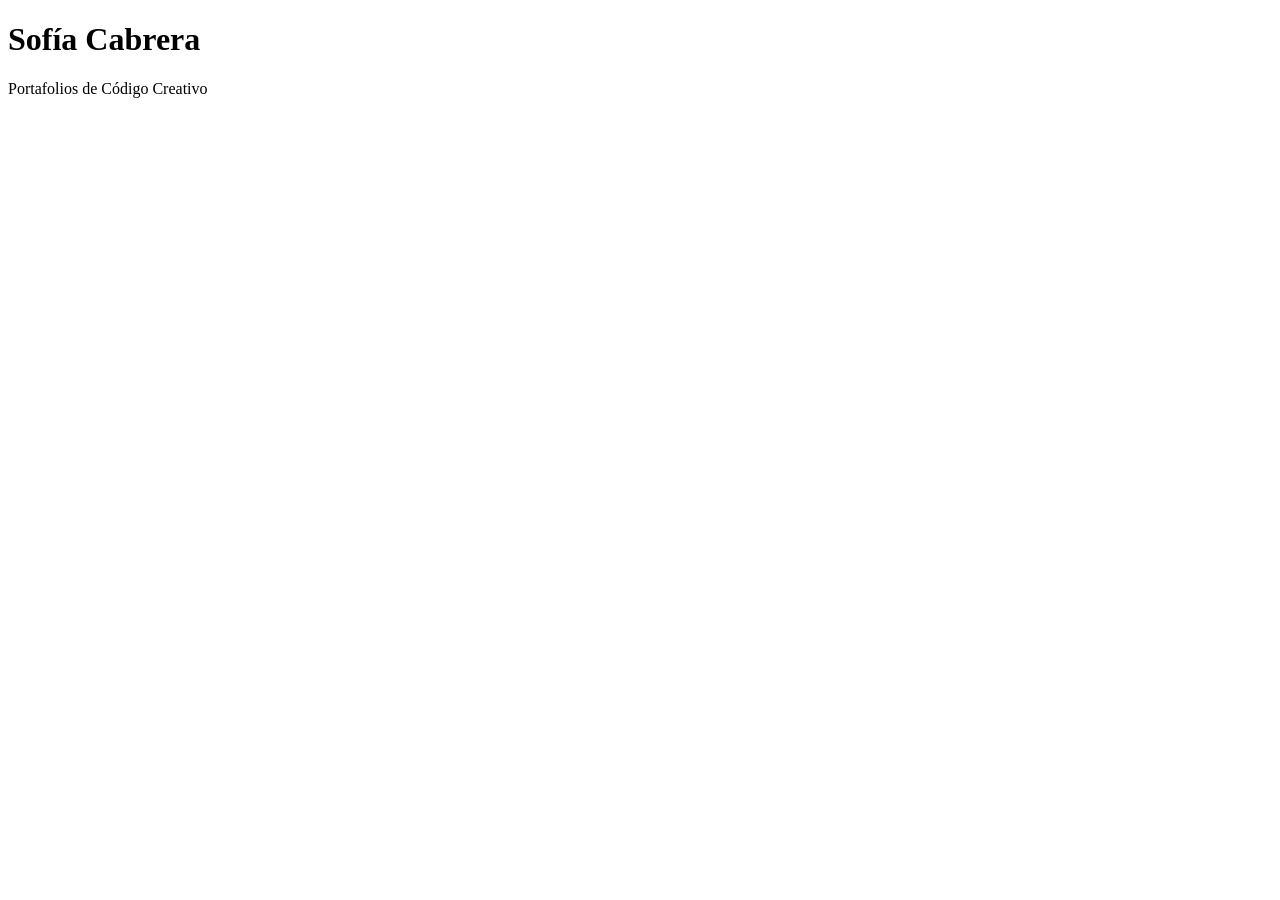
==== index.html @ e0133070 "inicio" ====
<!DOCTYPE html>
<html lang="en">
<head>
    <meta charset="UTF-8">
    <meta name="viewport" content="width=device-width, initial-scale=1.0">
    <title>Portafolios de Sofía Cabrera</title>
</head>
<body>
    
    <h1>Sofía Cabrera</h1>
    <p>Portafolios de Código Creativo</p>





</body>
</html>
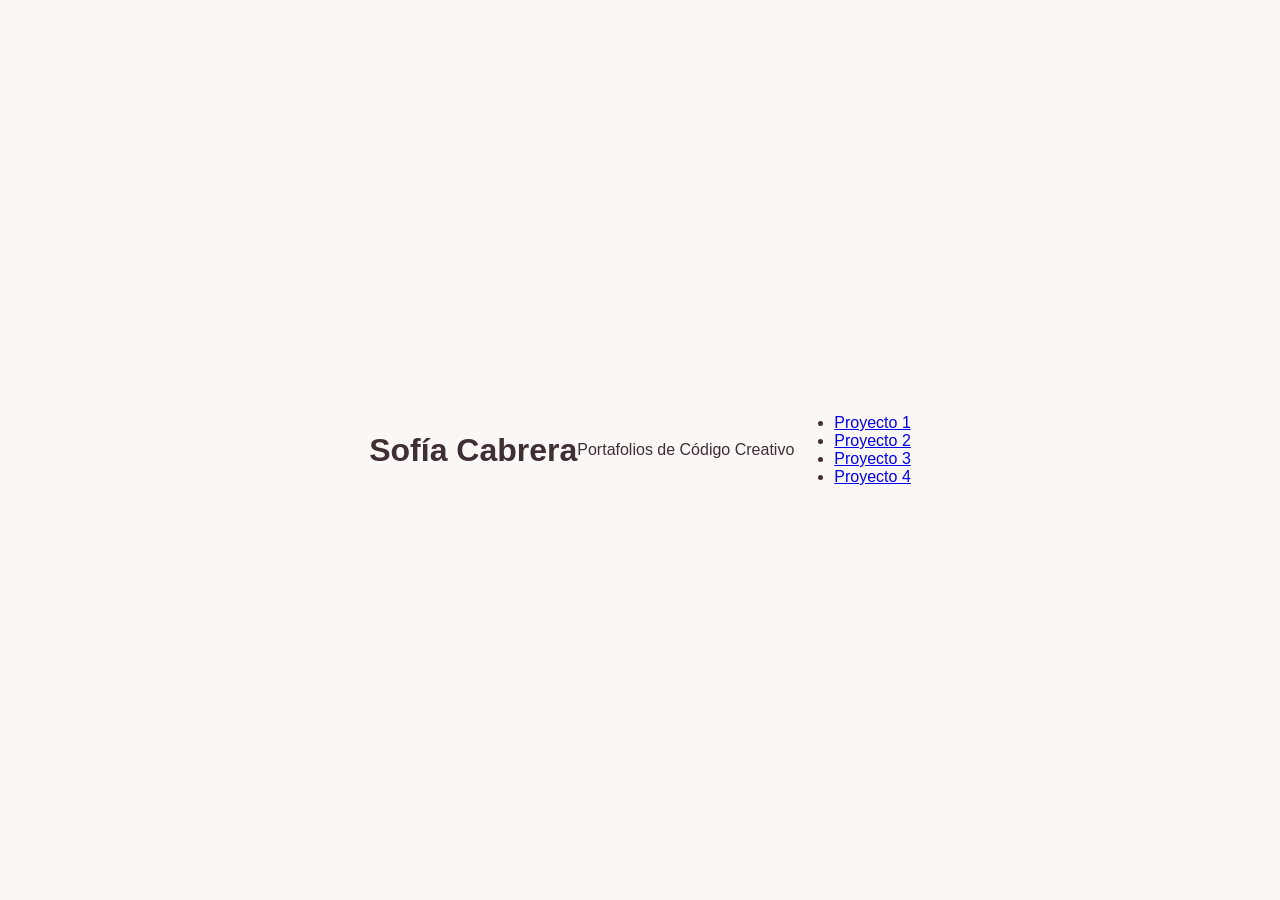
==== commit 67b87640: "Se hizo un bello link tree" ====
--- a/index.html
+++ b/index.html
@@ -4,15 +4,24 @@
     <meta charset="UTF-8">
     <meta name="viewport" content="width=device-width, initial-scale=1.0">
     <title>Portafolios de Sofía Cabrera</title>
+    <link rel="stylesheet" href="style.css">
 </head>
 <body>
     
-    <h1>Sofía Cabrera</h1>
-    <p>Portafolios de Código Creativo</p>
-
-
-
-
+<p>
+    <header class="title"></header>
+        <h1>Sofía Cabrera</h1>
+        <p>Portafolios de Código Creativo</p>
+    </header>
+    <nav>
+        <ul>
+            <li class="item-list"><a href="#">Proyecto 1</a></li>
+            <li class="item-list"><a href="#">Proyecto 2</a></li>
+            <li class="item-list"><a href="#">Proyecto 3</a></li>
+            <li class="item-list"><a href="#">Proyecto 4</a></li>
+        </ul>
+    </nav>
+</p>
 
 </body>
 </html>
--- a/style.css
+++ b/style.css
@@ -0,0 +1,163 @@
+/* =========================================================
+   Portafolios — Sofía Cabrera
+   Paleta: marfil cálido, ciruela oscuro, rosa empolvado, lila
+   ========================================================= */
+
+:root {
+    --bg: #FBF7F5;
+    --ink: #3E2F35;
+    --mauve: #C08497;
+    --lilac: #A98FC2;
+    --pale: #F3E1E6;
+    --line: #E4CFD6;
+}
+
+* {
+    box-sizing: border-box;
+}
+
+html, body {
+    height: 100%;
+}
+
+body {
+    margin: 0;
+    background: var(--bg);
+    color: var(--ink);
+    display: flex;
+    align-items: center;
+    justify-content: center;
+    min-height: 100vh;
+    padding: 2.5rem 1.5rem;
+    font-family: 'Jost', sans-serif;
+}
+
+.tarjeta {
+    width: 100%;
+    max-width: 380px;
+    display: flex;
+    flex-direction: column;
+    align-items: center;
+    text-align: center;
+}
+
+/* ---------- Encabezado ---------- */
+
+.encabezado {
+    margin-bottom: 3rem;
+}
+
+.nombre {
+    font-family: 'Edu QLD Hand', cursive;
+    font-weight: 600;
+    font-size: clamp(2.75rem, 10vw, 3.75rem);
+    color: var(--ink);
+    margin: 0;
+    line-height: 1;
+    /* leve inclinación para que se sienta como una firma trazada a mano */
+    transform: rotate(-2deg);
+}
+
+.subtitulo {
+    font-family: 'Cormorant Garamond', serif;
+    font-style: italic;
+    font-size: 1.15rem;
+    color: var(--mauve);
+    margin: 0.6rem 0 0;
+    letter-spacing: 0.02em;
+}
+
+/* ---------- Lista de proyectos ---------- */
+
+.enlaces {
+    width: 100%;
+}
+
+.lista-proyectos {
+    list-style: none;
+    margin: 0;
+    padding: 0;
+    display: flex;
+    flex-direction: column;
+    gap: 1rem;
+}
+
+.proyecto {
+    position: relative;
+    display: flex;
+    align-items: center;
+    justify-content: center;
+    width: 100%;
+    padding: 0.95rem 1.5rem;
+    background: var(--pale);
+    border: 1px solid var(--line);
+    border-radius: 999px;
+    color: var(--ink);
+    text-decoration: none;
+    font-size: 1rem;
+    font-weight: 500;
+    overflow: hidden;
+    transition: background-color 0.35s ease, color 0.35s ease, border-color 0.35s ease, transform 0.25s ease;
+}
+
+.proyecto span {
+    position: relative;
+    z-index: 1;
+}
+
+/* trazo dibujado a mano que aparece bajo el texto al pasar el cursor */
+.proyecto .trazo {
+    position: absolute;
+    left: 18%;
+    right: 18%;
+    bottom: 0.55rem;
+    height: 12px;
+    width: 64%;
+    overflow: visible;
+    pointer-events: none;
+}
+
+.proyecto .trazo path {
+    fill: none;
+    stroke: var(--mauve);
+    stroke-width: 2.5;
+    stroke-linecap: round;
+    stroke-dasharray: 260;
+    stroke-dashoffset: 260;
+    transition: stroke-dashoffset 0.5s ease;
+}
+
+.proyecto:hover,
+.proyecto:focus-visible {
+    background-color: var(--bg);
+    border-color: var(--mauve);
+    color: var(--mauve);
+    transform: translateY(-2px);
+}
+
+.proyecto:hover .trazo path,
+.proyecto:focus-visible .trazo path {
+    stroke-dashoffset: 0;
+}
+
+.proyecto:focus-visible {
+    outline: 2px solid var(--lilac);
+    outline-offset: 3px;
+}
+
+/* ---------- Accesibilidad: movimiento reducido ---------- */
+
+@media (prefers-reduced-motion: reduce) {
+    .proyecto,
+    .proyecto .trazo path {
+        transition: none;
+    }
+}
+
+/* ---------- Responsive ---------- */
+
+@media (max-width: 360px) {
+    .nombre {
+        font-size: 2.5rem;
+    }
+}
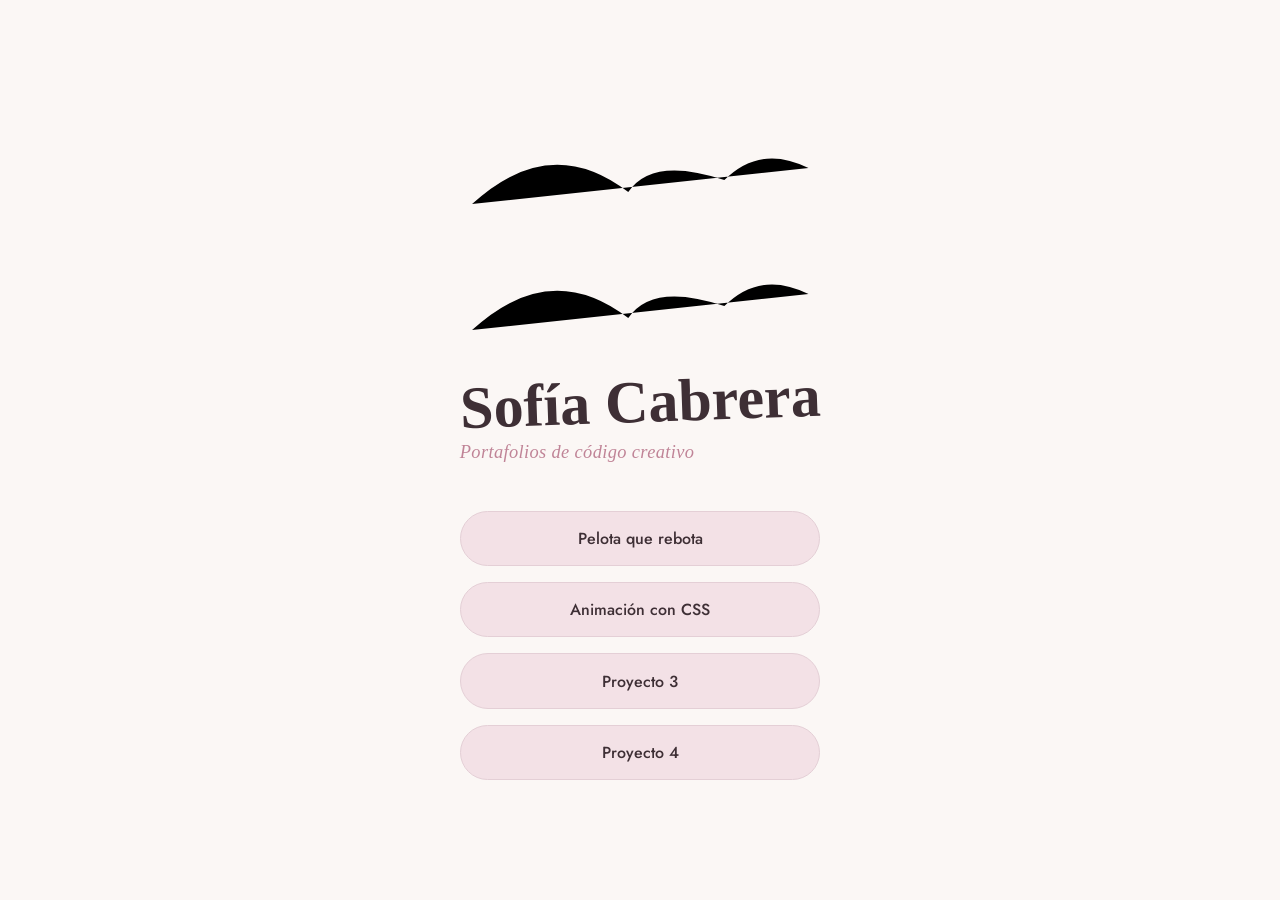
==== commit 7a19a680: "Se agregó el link del proyecto 1 que es una pelota que rebota" ====
--- a/index.html
+++ b/index.html
@@ -1,27 +1,60 @@
 <!DOCTYPE html>
-<html lang="en">
+<html lang="es">
 <head>
     <meta charset="UTF-8">
     <meta name="viewport" content="width=device-width, initial-scale=1.0">
     <title>Portafolios de Sofía Cabrera</title>
+    <link rel="preconnect" href="https://fonts.googleapis.com">
+    <link rel="preconnect" href="https://fonts.gstatic.com" crossorigin>
+    <link href="https://fonts.googleapis.com/css2?family=Special+Elite&family=Jost:wght@400;500&display=swap" rel="stylesheet">
     <link rel="stylesheet" href="style.css">
 </head>
 <body>
-    
-<p>
-    <header class="title"></header>
-        <h1>Sofía Cabrera</h1>
-        <p>Portafolios de Código Creativo</p>
-    </header>
-    <nav>
-        <ul>
-            <li class="item-list"><a href="#">Proyecto 1</a></li>
-            <li class="item-list"><a href="#">Proyecto 2</a></li>
-            <li class="item-list"><a href="#">Proyecto 3</a></li>
-            <li class="item-list"><a href="#">Proyecto 4</a></li>
-        </ul>
-    </nav>
-</p>
+
+    <main class="polaroid">
+        <div class="cielo">
+            <svg class="gaviota" viewBox="0 0 60 20" aria-hidden="true">
+                <path d="M2 14 Q 15 2, 28 12 Q 32 6, 44 10 Q 50 4, 58 8" />
+            </svg>
+            <svg class="gaviota gaviota--2" viewBox="0 0 60 20" aria-hidden="true">
+                <path d="M2 14 Q 15 2, 28 12 Q 32 6, 44 10 Q 50 4, 58 8" />
+            </svg>
+        </div>
+
+        <header class="encabezado">
+            <h1 class="nombre">Sofía Cabrera</h1>
+            <p class="subtitulo">Portafolios de código creativo</p>
+        </header>
+
+        <nav class="enlaces">
+            <ul class="lista-proyectos">
+                <li>
+                    <a class="proyecto" href=" https://sof2112.github.io/pelota-que-rebota/">
+                        <span>Pelota que rebota</span>
+                        <span class="sello" aria-hidden="true"></span>
+                    </a>
+                </li>
+                <li>
+                    <a class="proyecto" href=" https://sof2112.github.io/animacion-con-css/">
+                        <span>Animación con CSS</span>
+                        <span class="sello" aria-hidden="true"></span>
+                    </a>
+                </li>
+                <li>
+                    <a class="proyecto" href="#">
+                        <span>Proyecto 3</span>
+                        <span class="sello" aria-hidden="true"></span>
+                    </a>
+                </li>
+                <li>
+                    <a class="proyecto" href="#">
+                        <span>Proyecto 4</span>
+                        <span class="sello" aria-hidden="true"></span>
+                    </a>
+                </li>
+            </ul>
+        </nav>
+    </main>
 
 </body>
-</html>+</html>
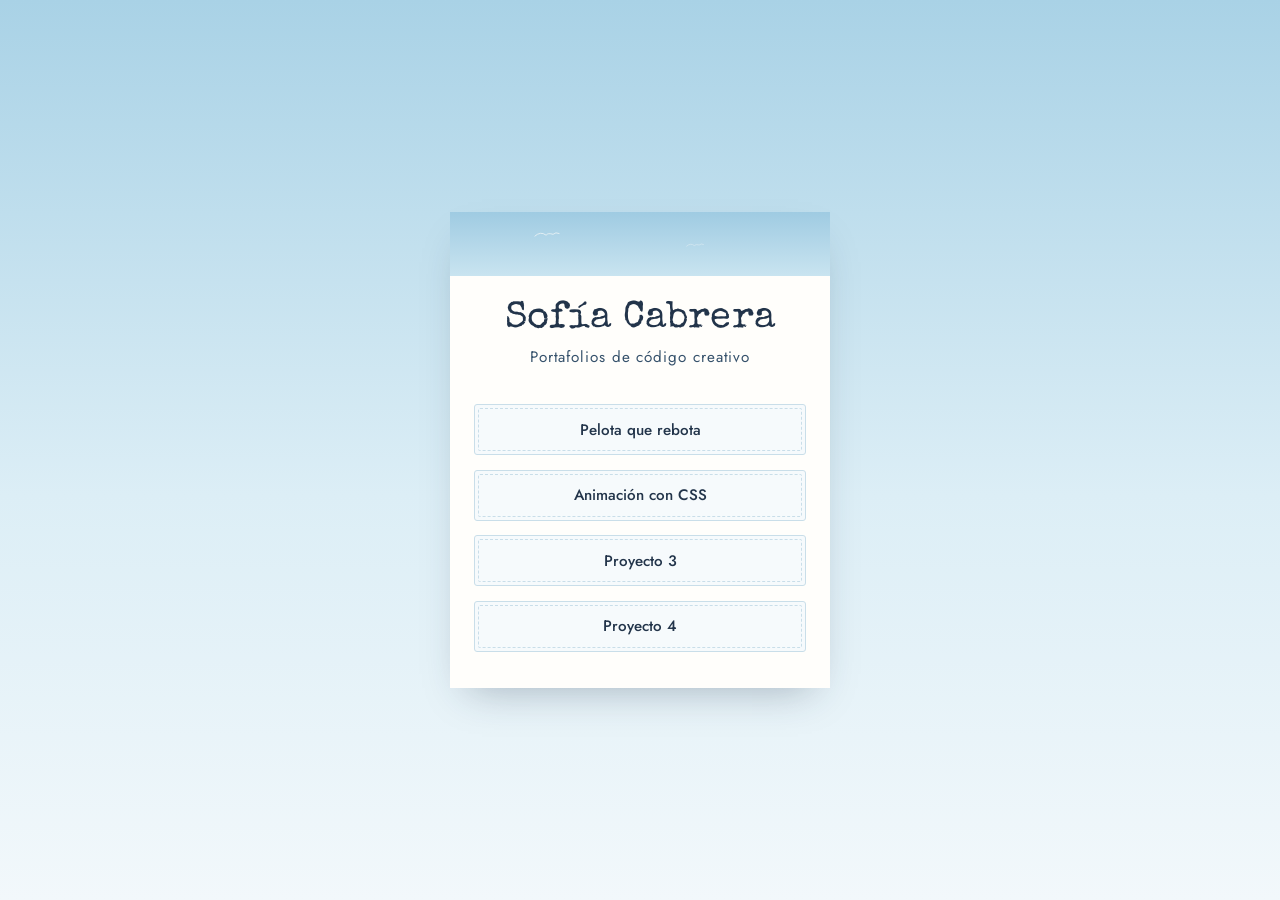
==== commit 90164e75: "Abrir proyecto en nueva pestaña" ====
--- a/index.html
+++ b/index.html
@@ -29,13 +29,13 @@
         <nav class="enlaces">
             <ul class="lista-proyectos">
                 <li>
-                    <a class="proyecto" href=" https://sof2112.github.io/pelota-que-rebota/">
+                    <a class="proyecto" href=" https://sof2112.github.io/pelota-que-rebota/" target="_blank" rel="noopener noreferrer">
                         <span>Pelota que rebota</span>
                         <span class="sello" aria-hidden="true"></span>
                     </a>
                 </li>
                 <li>
-                    <a class="proyecto" href=" https://sof2112.github.io/animacion-con-css/">
+                    <a class="proyecto" href="#">
                         <span>Animación con CSS</span>
                         <span class="sello" aria-hidden="true"></span>
                     </a>
--- a/style.css
+++ b/style.css
@@ -1,15 +1,16 @@
 /* =========================================================
    Portafolios — Sofía Cabrera
-   Paleta: marfil cálido, ciruela oscuro, rosa empolvado, lila
+   Estética: polaroid retro, cielo azul, sellos postales
    ========================================================= */
 
 :root {
-    --bg: #FBF7F5;
-    --ink: #3E2F35;
-    --mauve: #C08497;
-    --lilac: #A98FC2;
-    --pale: #F3E1E6;
-    --line: #E4CFD6;
+    --cielo-claro: #DCEEF6;
+    --cielo: #A9D2E6;
+    --ink: #22344A;
+    --marco: #FFFEFB;
+    --sello: #35516B;
+    --acento: #B4463F;
+    --line: #C9DEE9;
 }
 
 * {
@@ -22,55 +23,88 @@
 
 body {
     margin: 0;
-    background: var(--bg);
+    background: linear-gradient(180deg, var(--cielo) 0%, var(--cielo-claro) 55%, #F2F8FB 100%);
     color: var(--ink);
     display: flex;
     align-items: center;
     justify-content: center;
     min-height: 100vh;
-    padding: 2.5rem 1.5rem;
+    padding: 2.5rem 1.25rem;
     font-family: 'Jost', sans-serif;
 }
 
-.tarjeta {
+/* ---------- Marco tipo polaroid ---------- */
+
+.polaroid {
     width: 100%;
     max-width: 380px;
+    background: var(--marco);
+    padding: 1.75rem 1.5rem 2.25rem;
+    box-shadow: 0 18px 40px -18px rgba(34, 52, 74, 0.35);
     display: flex;
     flex-direction: column;
     align-items: center;
     text-align: center;
+    position: relative;
+}
+
+/* franja de "cielo" en la parte superior del polaroid */
+.cielo {
+    width: calc(100% + 3rem);
+    margin: -1.75rem -1.5rem 1.5rem;
+    height: 64px;
+    background: linear-gradient(180deg, #9FCBE2 0%, #C9E4F0 100%);
+    position: relative;
+    overflow: hidden;
+}
+
+.gaviota {
+    position: absolute;
+    width: 26px;
+    top: 18px;
+    left: 22%;
+    opacity: 0.75;
+}
+
+.gaviota path {
+    fill: none;
+    stroke: var(--marco);
+    stroke-width: 2;
+    stroke-linecap: round;
+}
+
+.gaviota--2 {
+    top: 30px;
+    left: 62%;
+    width: 18px;
+    opacity: 0.55;
 }
 
 /* ---------- Encabezado ---------- */
 
-.encabezado {
-    margin-bottom: 3rem;
-}
-
 .nombre {
-    font-family: 'Edu QLD Hand', cursive;
-    font-weight: 600;
-    font-size: clamp(2.75rem, 10vw, 3.75rem);
+    font-family: 'Special Elite', serif;
+    font-weight: 400;
+    font-size: clamp(1.9rem, 8vw, 2.4rem);
     color: var(--ink);
     margin: 0;
-    line-height: 1;
-    /* leve inclinación para que se sienta como una firma trazada a mano */
-    transform: rotate(-2deg);
+    letter-spacing: 0.01em;
 }
 
 .subtitulo {
-    font-family: 'Cormorant Garamond', serif;
-    font-style: italic;
-    font-size: 1.15rem;
-    color: var(--mauve);
-    margin: 0.6rem 0 0;
-    letter-spacing: 0.02em;
+    font-family: 'Jost', sans-serif;
+    font-weight: 400;
+    font-size: 0.95rem;
+    color: var(--sello);
+    margin: 0.5rem 0 0;
+    letter-spacing: 0.06em;
 }
 
 /* ---------- Lista de proyectos ---------- */
 
 .enlaces {
     width: 100%;
+    margin-top: 2.25rem;
 }
 
 .lista-proyectos {
@@ -79,7 +113,7 @@
     padding: 0;
     display: flex;
     flex-direction: column;
-    gap: 1rem;
+    gap: 0.9rem;
 }
 
 .proyecto {
@@ -88,60 +122,80 @@
     align-items: center;
     justify-content: center;
     width: 100%;
-    padding: 0.95rem 1.5rem;
-    background: var(--pale);
-    border: 1px solid var(--line);
-    border-radius: 999px;
+    padding: 0.85rem 1.5rem;
+    background: #F6FAFC;
     color: var(--ink);
     text-decoration: none;
-    font-size: 1rem;
+    font-size: 0.95rem;
     font-weight: 500;
+    border: 1px solid var(--line);
+    border-radius: 3px;
     overflow: hidden;
-    transition: background-color 0.35s ease, color 0.35s ease, border-color 0.35s ease, transform 0.25s ease;
-}
-
-.proyecto span {
+    transition: background-color 0.3s ease, border-color 0.3s ease, transform 0.2s ease;
+}
+
+/* borde perforado, como el filo de una estampilla */
+.proyecto::before {
+    content: "";
+    position: absolute;
+    inset: 3px;
+    border: 1px dashed var(--line);
+    border-radius: 2px;
+    pointer-events: none;
+}
+
+.proyecto span:first-child {
     position: relative;
     z-index: 1;
 }
 
-/* trazo dibujado a mano que aparece bajo el texto al pasar el cursor */
-.proyecto .trazo {
-    position: absolute;
-    left: 18%;
-    right: 18%;
-    bottom: 0.55rem;
-    height: 12px;
-    width: 64%;
-    overflow: visible;
+/* ---------- Sello postal que aparece al pasar el cursor ---------- */
+
+.sello {
+    position: absolute;
+    right: 14px;
+    top: 50%;
+    width: 34px;
+    height: 34px;
+    border-radius: 50%;
+    border: 2px solid var(--sello);
+    transform: translateY(-50%) rotate(-18deg) scale(0.6);
+    opacity: 0;
+    transition: opacity 0.25s ease, transform 0.3s cubic-bezier(0.34, 1.56, 0.64, 1);
     pointer-events: none;
 }
 
-.proyecto .trazo path {
-    fill: none;
-    stroke: var(--mauve);
-    stroke-width: 2.5;
-    stroke-linecap: round;
-    stroke-dasharray: 260;
-    stroke-dashoffset: 260;
-    transition: stroke-dashoffset 0.5s ease;
+.sello::before,
+.sello::after {
+    content: "";
+    position: absolute;
+    inset: 5px;
+    border-radius: 50%;
+    border: 1px solid var(--sello);
+}
+
+.sello::after {
+    inset: 12px;
+    border: none;
+    border-top: 1px solid var(--sello);
+    border-bottom: 1px solid var(--sello);
 }
 
 .proyecto:hover,
 .proyecto:focus-visible {
-    background-color: var(--bg);
-    border-color: var(--mauve);
-    color: var(--mauve);
-    transform: translateY(-2px);
-}
-
-.proyecto:hover .trazo path,
-.proyecto:focus-visible .trazo path {
-    stroke-dashoffset: 0;
+    background-color: #FFFFFF;
+    border-color: var(--sello);
+    transform: translateY(-1px);
+}
+
+.proyecto:hover .sello,
+.proyecto:focus-visible .sello {
+    opacity: 0.85;
+    transform: translateY(-50%) rotate(-8deg) scale(1);
 }
 
 .proyecto:focus-visible {
-    outline: 2px solid var(--lilac);
+    outline: 2px solid var(--acento);
     outline-offset: 3px;
 }
 
@@ -149,7 +203,7 @@
 
 @media (prefers-reduced-motion: reduce) {
     .proyecto,
-    .proyecto .trazo path {
+    .sello {
         transition: none;
     }
 }
@@ -158,6 +212,10 @@
 
 @media (max-width: 360px) {
     .nombre {
-        font-size: 2.5rem;
+        font-size: 1.7rem;
     }
-}
+    .sello {
+        width: 28px;
+        height: 28px;
+    }
+}
